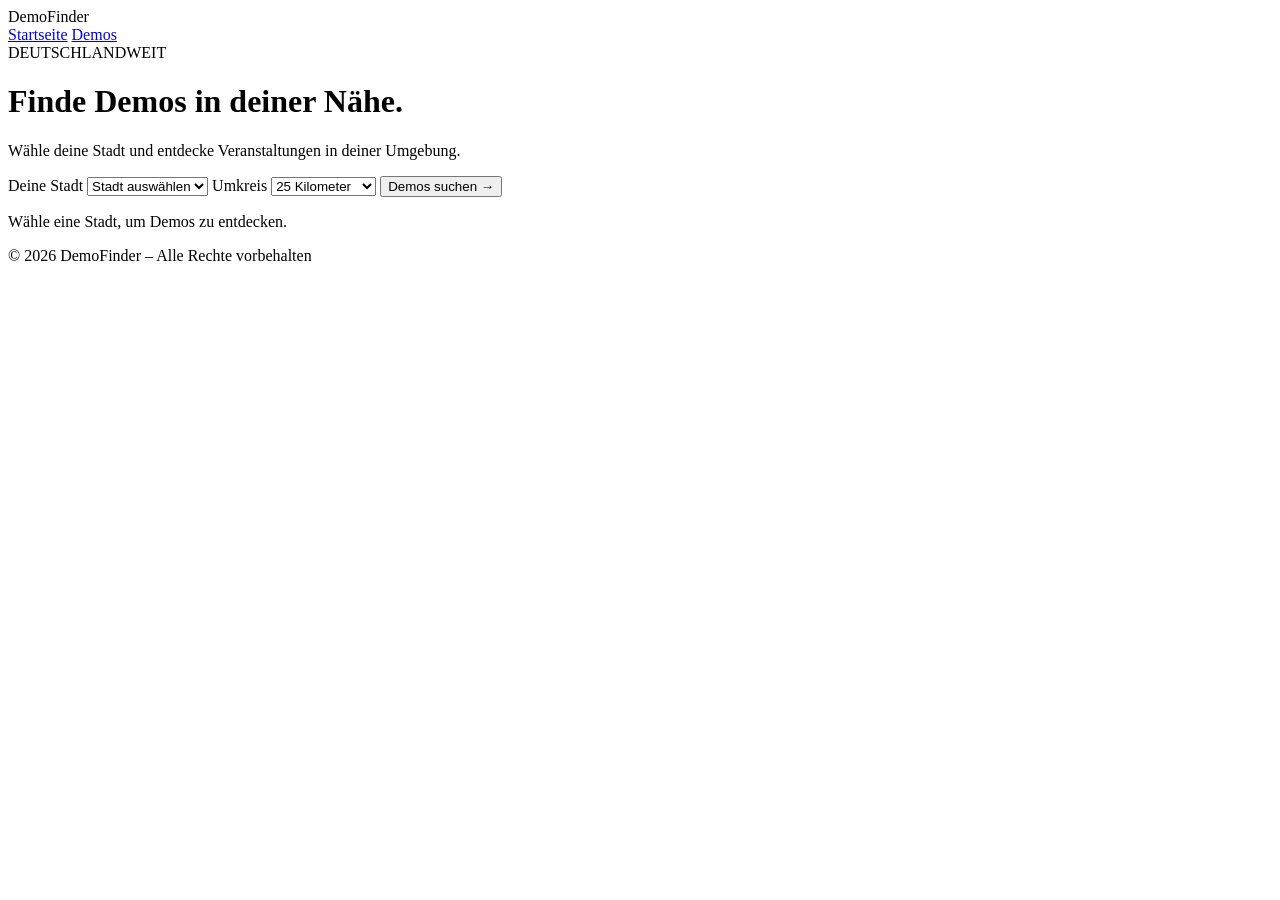
==== demos.html @ d2c50cb9 "Add initial HTML structure for demo finder" ====
<!DOCTYPE html>
<html lang="de">
<head>
    <meta charset="UTF-8">
    <meta name="viewport" content="width=device-width, initial-scale=1.0">
    <title>Demos finden – DemoFinder</title>
    <link rel="stylesheet" href="style.css">
</head>
<body>

<header>
    <div class="logo">Demo<span>Finder</span></div>
    <nav>
        <a href="index.html">Startseite</a>
        <a href="demos.html">Demos</a>
    </nav>
</header>

<main class="demo-container">

    <span class="tag">DEUTSCHLANDWEIT</span>
    <h1>Finde Demos in deiner Nähe.</h1>
    <p>Wähle deine Stadt und entdecke Veranstaltungen in deiner Umgebung.</p>

    <div class="search-box">

        <label for="city">Deine Stadt</label>

        <select id="city">
            <option value="">Stadt auswählen</option>
            <option value="Berlin">Berlin</option>
            <option value="Hamburg">Hamburg</option>
            <option value="München">München</option>
            <option value="Köln">Köln</option>
            <option value="Frankfurt">Frankfurt</option>
            <option value="Stuttgart">Stuttgart</option>
            <option value="Düsseldorf">Düsseldorf</option>
            <option value="Leipzig">Leipzig</option>
            <option value="Dresden">Dresden</option>
            <option value="Bremen">Bremen</option>
            <option value="Flensburg">Flensburg</option>
            <option value="Kiel">Kiel</option>
            <option value="Hannover">Hannover</option>
            <option value="Dortmund">Dortmund</option>
            <option value="Nürnberg">Nürnberg</option>
        </select>

        <label for="radius">Umkreis</label>

        <select id="radius">
            <option value="10">10 Kilometer</option>
            <option value="25" selected>25 Kilometer</option>
            <option value="50">50 Kilometer</option>
            <option value="100">100 Kilometer</option>
        </select>

        <button onclick="searchDemos()" class="main-button">
            Demos suchen →
        </button>

    </div>

    <div id="results">
        <p>Wähle eine Stadt, um Demos zu entdecken.</p>
    </div>

</main>

<footer>
    © 2026 DemoFinder – Alle Rechte vorbehalten
</footer>

<script src="script.js"></script>

</body>
</html>
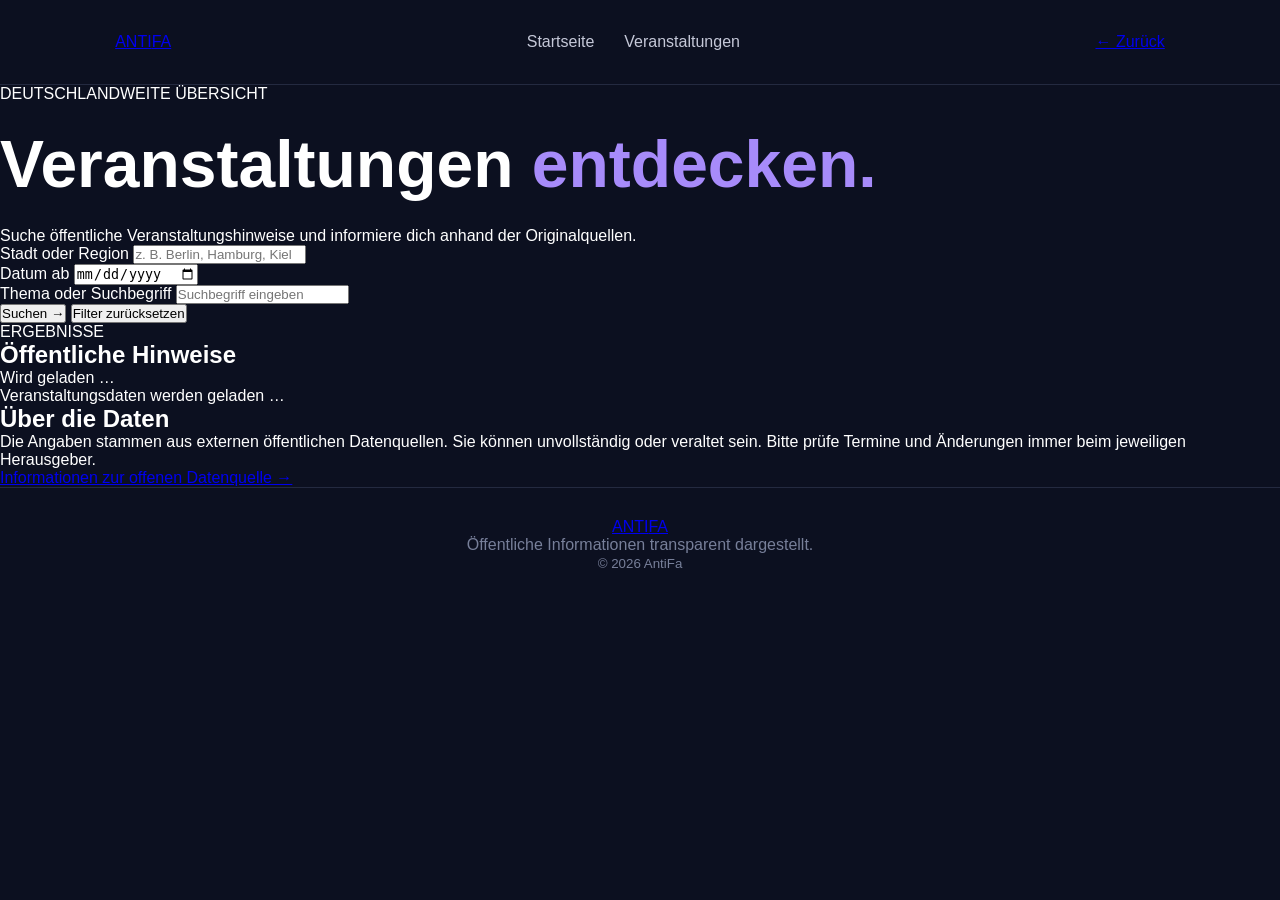
==== commit 1bcadf66: "Update demos.html for AntiFa event page" ====
--- a/demos.html
+++ b/demos.html
@@ -2,76 +2,82 @@
 <!DOCTYPE html>
 <html lang="de">
 <head>
-    <meta charset="UTF-8">
-    <meta name="viewport" content="width=device-width, initial-scale=1.0">
-    <title>Demos finden – DemoFinder</title>
-    <link rel="stylesheet" href="style.css">
+  <meta charset="UTF-8">
+  <meta name="viewport" content="width=device-width, initial-scale=1.0">
+  <meta name="theme-color" content="#090b16">
+  <title>Veranstaltungen – AntiFa</title>
+  <link rel="stylesheet" href="style.css">
 </head>
 <body>
+  <header class="navbar">
+    <a class="brand" href="index.html">ANTI<span>FA</span></a>
+    <nav>
+      <a href="index.html">Startseite</a>
+      <a class="active" href="demos.html">Veranstaltungen</a>
+    </nav>
+    <a class="nav-button" href="index.html">← Zurück</a>
+  </header>
 
-<header>
-    <div class="logo">Demo<span>Finder</span></div>
-    <nav>
-        <a href="index.html">Startseite</a>
-        <a href="demos.html">Demos</a>
-    </nav>
-</header>
-
-<main class="demo-container">
-
-    <span class="tag">DEUTSCHLANDWEIT</span>
-    <h1>Finde Demos in deiner Nähe.</h1>
-    <p>Wähle deine Stadt und entdecke Veranstaltungen in deiner Umgebung.</p>
-
-    <div class="search-box">
-
-        <label for="city">Deine Stadt</label>
-
-        <select id="city">
-            <option value="">Stadt auswählen</option>
-            <option value="Berlin">Berlin</option>
-            <option value="Hamburg">Hamburg</option>
-            <option value="München">München</option>
-            <option value="Köln">Köln</option>
-            <option value="Frankfurt">Frankfurt</option>
-            <option value="Stuttgart">Stuttgart</option>
-            <option value="Düsseldorf">Düsseldorf</option>
-            <option value="Leipzig">Leipzig</option>
-            <option value="Dresden">Dresden</option>
-            <option value="Bremen">Bremen</option>
-            <option value="Flensburg">Flensburg</option>
-            <option value="Kiel">Kiel</option>
-            <option value="Hannover">Hannover</option>
-            <option value="Dortmund">Dortmund</option>
-            <option value="Nürnberg">Nürnberg</option>
-        </select>
-
-        <label for="radius">Umkreis</label>
-
-        <select id="radius">
-            <option value="10">10 Kilometer</option>
-            <option value="25" selected>25 Kilometer</option>
-            <option value="50">50 Kilometer</option>
-            <option value="100">100 Kilometer</option>
-        </select>
-
-        <button onclick="searchDemos()" class="main-button">
-            Demos suchen →
-        </button>
-
+  <main class="events-page">
+    <div class="page-intro">
+      <span class="eyebrow">DEUTSCHLANDWEITE ÜBERSICHT</span>
+      <h1>Veranstaltungen <span>entdecken.</span></h1>
+      <p>Suche öffentliche Veranstaltungshinweise und informiere dich anhand der Originalquellen.</p>
     </div>
 
-    <div id="results">
-        <p>Wähle eine Stadt, um Demos zu entdecken.</p>
+    <section class="search-panel">
+      <div class="field">
+        <label for="city">Stadt oder Region</label>
+        <input id="city" type="text" placeholder="z. B. Berlin, Hamburg, Kiel">
+      </div>
+      <div class="field">
+        <label for="date">Datum ab</label>
+        <input id="date" type="date">
+      </div>
+      <div class="field">
+        <label for="keyword">Thema oder Suchbegriff</label>
+        <input id="keyword" type="search" placeholder="Suchbegriff eingeben">
+      </div>
+      <button class="primary-button search-button" id="searchButton">
+        Suchen →
+      </button>
+      <button class="reset-button" id="resetButton">Filter zurücksetzen</button>
+    </section>
+
+    <section class="results-heading">
+      <div>
+        <span class="eyebrow">ERGEBNISSE</span>
+        <h2>Öffentliche Hinweise</h2>
+      </div>
+      <span id="resultCount" class="result-count">Wird geladen …</span>
+    </section>
+
+    <div id="notice" class="notice" role="status">
+      Veranstaltungsdaten werden geladen …
     </div>
 
-</main>
+    <section id="eventList" class="event-grid" aria-live="polite"></section>
 
-<footer>
-    © 2026 DemoFinder – Alle Rechte vorbehalten
-</footer>
+    <section class="source-info">
+      <h2>Über die Daten</h2>
+      <p>
+        Die Angaben stammen aus externen öffentlichen Datenquellen.
+        Sie können unvollständig oder veraltet sein. Bitte prüfe
+        Termine und Änderungen immer beim jeweiligen Herausgeber.
+      </p>
+      <a href="https://demonstrations.org/de/data"
+         target="_blank" rel="noopener noreferrer">
+        Informationen zur offenen Datenquelle →
+      </a>
+    </section>
+  </main>
 
-<script src="script.js"></script>
+  <footer>
+    <a class="brand" href="index.html">ANTI<span>FA</span></a>
+    <p>Öffentliche Informationen transparent dargestellt.</p>
+    <small>© 2026 AntiFa</small>
+  </footer>
 
+  <script src="script.js"></script>
 </body>
 </html>
--- a/style.css
+++ b/style.css
@@ -0,0 +1,215 @@
+
+* {
+    margin: 0;
+    padding: 0;
+    box-sizing: border-box;
+}
+
+body {
+    font-family: Arial, sans-serif;
+    background: #0c1020;
+    color: white;
+    min-height: 100vh;
+}
+
+header {
+    height: 85px;
+    padding: 0 9%;
+    display: flex;
+    justify-content: space-between;
+    align-items: center;
+    border-bottom: 1px solid #242a40;
+}
+
+.logo {
+    font-size: 27px;
+    font-weight: bold;
+}
+
+.logo span {
+    color: #9675ff;
+}
+
+nav {
+    display: flex;
+    gap: 30px;
+}
+
+nav a {
+    color: #c5c8d8;
+    text-decoration: none;
+    transition: 0.3s;
+}
+
+nav a:hover {
+    color: #a78bfa;
+}
+
+.hero {
+    min-height: 620px;
+    display: flex;
+    align-items: center;
+    padding: 70px 12%;
+    background:
+        radial-gradient(
+            circle at 80% 50%,
+            #34215f 0%,
+            #0c1020 55%
+        );
+}
+
+.hero-content {
+    max-width: 700px;
+}
+
+.tag {
+    color: #a78bfa;
+    font-size: 12px;
+    font-weight: bold;
+    letter-spacing: 3px;
+}
+
+h1 {
+    font-size: clamp(38px, 6vw, 66px);
+    line-height: 1.12;
+    margin: 25px 0;
+}
+
+h1 span {
+    color: #a78bfa;
+}
+
+.hero p,
+.demo-container > p {
+    color: #aeb3c8;
+    font-size: 18px;
+    line-height: 1.7;
+    max-width: 570px;
+    margin-bottom: 35px;
+}
+
+.main-button {
+    display: inline-block;
+    background: linear-gradient(135deg, #8055ed, #a78bfa);
+    color: white;
+    border: none;
+    padding: 17px 30px;
+    border-radius: 10px;
+    font-size: 16px;
+    font-weight: bold;
+    text-decoration: none;
+    cursor: pointer;
+    transition: 0.3s;
+}
+
+.main-button:hover {
+    transform: translateY(-3px);
+    box-shadow: 0 8px 30px #8055ed55;
+}
+
+.info {
+    text-align: center;
+    padding: 75px 20px;
+}
+
+.info h2 {
+    font-size: 32px;
+    margin-bottom: 15px;
+}
+
+.info p {
+    color: #aeb3c8;
+}
+
+.demo-container {
+    max-width: 950px;
+    margin: auto;
+    padding: 90px 25px;
+}
+
+.demo-container h1 {
+    font-size: 45px;
+}
+
+.search-box {
+    background: #171d32;
+    border: 1px solid #303751;
+    border-radius: 18px;
+    padding: 30px;
+    display: grid;
+    gap: 15px;
+    margin-top: 35px;
+}
+
+.search-box label {
+    color: #c5c8d8;
+    font-weight: bold;
+}
+
+.search-box select {
+    width: 100%;
+    padding: 16px;
+    background: #0c1020;
+    border: 1px solid #343b55;
+    border-radius: 9px;
+    color: white;
+    font-size: 16px;
+}
+
+.search-box button {
+    margin-top: 10px;
+}
+
+#results {
+    margin-top: 40px;
+    color: #b9bfd2;
+}
+
+.demo-card {
+    background: #171d32;
+    border: 1px solid #303751;
+    border-radius: 15px;
+    padding: 25px;
+    margin-bottom: 18px;
+    transition: 0.3s;
+}
+
+.demo-card:hover {
+    border-color: #9675ff;
+    transform: translateY(-3px);
+}
+
+.demo-card h3 {
+    color: white;
+    margin-bottom: 12px;
+}
+
+.demo-card p {
+    color: #b9bfd2;
+    margin: 7px 0;
+}
+
+footer {
+    text-align: center;
+    padding: 30px;
+    color: #777f99;
+    border-top: 1px solid #242a40;
+}
+
+@media (max-width: 600px) {
+    header {
+        padding: 0 5%;
+    }
+
+    nav {
+        gap: 12px;
+    }
+
+    .hero {
+        padding: 60px 7%;
+    }
+
+    .demo-container h1 {
+        font-size: 36px;
+    }
+}
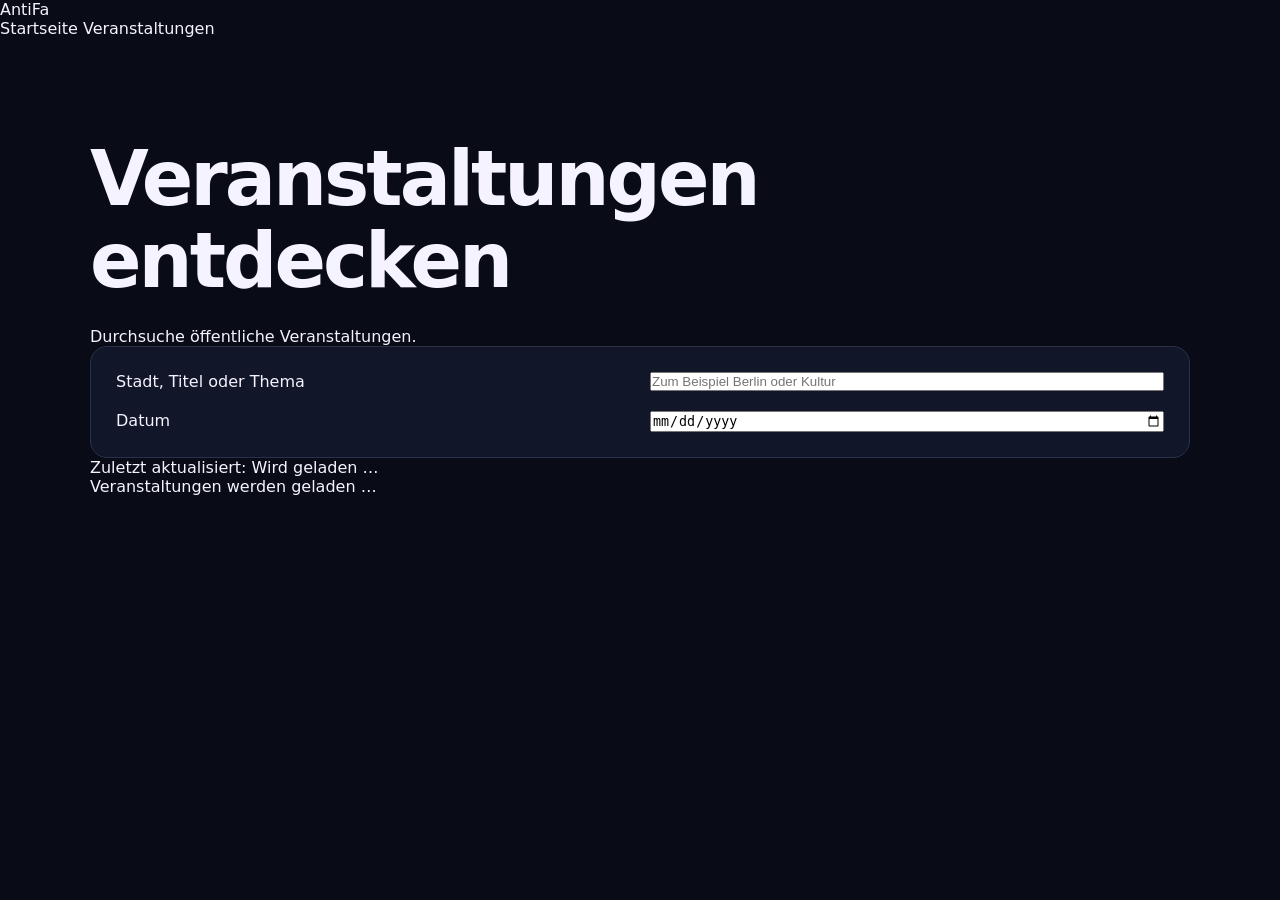
==== commit 8d355d4e: "Refactor demos.html for improved structure and content" ====
--- a/demos.html
+++ b/demos.html
@@ -4,80 +4,44 @@
 <head>
   <meta charset="UTF-8">
   <meta name="viewport" content="width=device-width, initial-scale=1.0">
-  <meta name="theme-color" content="#090b16">
-  <title>Veranstaltungen – AntiFa</title>
+  <title>AntiFa – Veranstaltungen</title>
   <link rel="stylesheet" href="style.css">
+  <script src="script.js" defer></script>
 </head>
+
 <body>
-  <header class="navbar">
-    <a class="brand" href="index.html">ANTI<span>FA</span></a>
+  <header class="site-header">
+    <a class="logo" href="index.html">AntiFa</a>
     <nav>
       <a href="index.html">Startseite</a>
-      <a class="active" href="demos.html">Veranstaltungen</a>
+      <a href="demos.html">Veranstaltungen</a>
     </nav>
-    <a class="nav-button" href="index.html">← Zurück</a>
   </header>
 
   <main class="events-page">
-    <div class="page-intro">
-      <span class="eyebrow">DEUTSCHLANDWEITE ÜBERSICHT</span>
-      <h1>Veranstaltungen <span>entdecken.</span></h1>
-      <p>Suche öffentliche Veranstaltungshinweise und informiere dich anhand der Originalquellen.</p>
-    </div>
+    <h1>Veranstaltungen entdecken</h1>
+    <p>Durchsuche öffentliche Veranstaltungen.</p>
 
     <section class="search-panel">
-      <div class="field">
-        <label for="city">Stadt oder Region</label>
-        <input id="city" type="text" placeholder="z. B. Berlin, Hamburg, Kiel">
-      </div>
-      <div class="field">
-        <label for="date">Datum ab</label>
-        <input id="date" type="date">
-      </div>
-      <div class="field">
-        <label for="keyword">Thema oder Suchbegriff</label>
-        <input id="keyword" type="search" placeholder="Suchbegriff eingeben">
-      </div>
-      <button class="primary-button search-button" id="searchButton">
-        Suchen →
-      </button>
-      <button class="reset-button" id="resetButton">Filter zurücksetzen</button>
+      <label for="search">Stadt, Titel oder Thema</label>
+      <input
+        id="search"
+        type="search"
+        placeholder="Zum Beispiel Berlin oder Kultur"
+      >
+
+      <label for="date">Datum</label>
+      <input id="date" type="date">
     </section>
 
-    <section class="results-heading">
-      <div>
-        <span class="eyebrow">ERGEBNISSE</span>
-        <h2>Öffentliche Hinweise</h2>
-      </div>
-      <span id="resultCount" class="result-count">Wird geladen …</span>
-    </section>
+    <p class="update-info">
+      Zuletzt aktualisiert:
+      <span id="last-updated">Wird geladen …</span>
+    </p>
 
-    <div id="notice" class="notice" role="status">
-      Veranstaltungsdaten werden geladen …
-    </div>
-
-    <section id="eventList" class="event-grid" aria-live="polite"></section>
-
-    <section class="source-info">
-      <h2>Über die Daten</h2>
-      <p>
-        Die Angaben stammen aus externen öffentlichen Datenquellen.
-        Sie können unvollständig oder veraltet sein. Bitte prüfe
-        Termine und Änderungen immer beim jeweiligen Herausgeber.
-      </p>
-      <a href="https://demonstrations.org/de/data"
-         target="_blank" rel="noopener noreferrer">
-        Informationen zur offenen Datenquelle →
-      </a>
+    <section id="results" aria-live="polite">
+      Veranstaltungen werden geladen …
     </section>
   </main>
-
-  <footer>
-    <a class="brand" href="index.html">ANTI<span>FA</span></a>
-    <p>Öffentliche Informationen transparent dargestellt.</p>
-    <small>© 2026 AntiFa</small>
-  </footer>
-
-  <script src="script.js"></script>
 </body>
 </html>
--- a/style.css
+++ b/style.css
@@ -1,215 +1,528 @@
+
+:root {
+  --bg: #090b16;
+  --surface: #111629;
+  --surface-light: #191f35;
+  --border: #29304a;
+  --text: #f4f3ff;
+  --muted: #a5abc1;
+  --purple: #a78bfa;
+  --purple-dark: #8055ed;
+}
 
 * {
-    margin: 0;
-    padding: 0;
-    box-sizing: border-box;
+  margin: 0;
+  padding: 0;
+  box-sizing: border-box;
+}
+
+html {
+  scroll-behavior: smooth;
 }
 
 body {
-    font-family: Arial, sans-serif;
-    background: #0c1020;
-    color: white;
-    min-height: 100vh;
-}
-
-header {
-    height: 85px;
-    padding: 0 9%;
-    display: flex;
-    justify-content: space-between;
-    align-items: center;
-    border-bottom: 1px solid #242a40;
-}
-
-.logo {
-    font-size: 27px;
-    font-weight: bold;
-}
-
-.logo span {
-    color: #9675ff;
-}
-
-nav {
-    display: flex;
-    gap: 30px;
-}
-
-nav a {
-    color: #c5c8d8;
-    text-decoration: none;
-    transition: 0.3s;
-}
-
-nav a:hover {
-    color: #a78bfa;
+  background: var(--bg);
+  color: var(--text);
+  font-family: Inter, system-ui, Arial, sans-serif;
+  min-height: 100vh;
+  overflow-x: hidden;
+}
+
+a {
+  color: inherit;
+  text-decoration: none;
+}
+
+.navbar {
+  height: 82px;
+  padding: 0 8%;
+  display: flex;
+  align-items: center;
+  justify-content: space-between;
+  border-bottom: 1px solid var(--border);
+  background: rgba(9, 11, 22, .92);
+  position: sticky;
+  top: 0;
+  z-index: 10;
+  backdrop-filter: blur(18px);
+}
+
+.brand {
+  font-size: 27px;
+  font-weight: 900;
+  letter-spacing: 2px;
+}
+
+.brand span {
+  color: var(--purple);
+}
+
+.navbar nav {
+  display: flex;
+  gap: 30px;
+}
+
+.navbar nav a {
+  color: var(--muted);
+  transition: color .25s;
+}
+
+.navbar nav a:hover,
+.navbar nav a.active {
+  color: white;
+}
+
+.nav-button {
+  border: 1px solid var(--border);
+  padding: 12px 19px;
+  border-radius: 9px;
+  transition: .25s;
+}
+
+.nav-button:hover {
+  border-color: var(--purple);
+  background: #a78bfa15;
 }
 
 .hero {
+  min-height: 690px;
+  display: flex;
+  align-items: center;
+  padding: 90px 12%;
+  position: relative;
+  overflow: hidden;
+  background:
+    radial-gradient(ellipse at 80% 45%, #4b267b50, transparent 45%),
+    linear-gradient(120deg, #090b16, #111329);
+}
+
+.hero-content {
+  max-width: 780px;
+  position: relative;
+  z-index: 2;
+  animation: appear .9s ease both;
+}
+
+.eyebrow {
+  color: var(--purple);
+  font-size: 11px;
+  font-weight: 800;
+  letter-spacing: 3px;
+}
+
+.status-dot {
+  display: inline-block;
+  width: 8px;
+  height: 8px;
+  background: #a78bfa;
+  border-radius: 50%;
+  margin-right: 8px;
+  box-shadow: 0 0 12px #a78bfa;
+}
+
+h1 {
+  font-size: clamp(43px, 7vw, 76px);
+  line-height: 1.08;
+  letter-spacing: -3px;
+  margin: 25px 0;
+}
+
+h1 span,
+.page-intro h1 span {
+  color: var(--purple);
+}
+
+.hero-content > p,
+.page-intro > p {
+  color: var(--muted);
+  line-height: 1.8;
+  font-size: 17px;
+  max-width: 620px;
+}
+
+.hero-actions {
+  display: flex;
+  gap: 15px;
+  flex-wrap: wrap;
+  margin-top: 35px;
+}
+
+.primary-button {
+  display: inline-flex;
+  align-items: center;
+  justify-content: center;
+  gap: 18px;
+  background: linear-gradient(120deg, var(--purple-dark), var(--purple));
+  color: white;
+  border: 0;
+  border-radius: 10px;
+  padding: 16px 23px;
+  font-weight: 750;
+  font-size: 14px;
+  cursor: pointer;
+  transition: transform .25s, box-shadow .25s;
+}
+
+.primary-button:hover {
+  transform: translateY(-4px);
+  box-shadow: 0 12px 35px #8055ed55;
+}
+
+.secondary-button {
+  padding: 16px 23px;
+  border: 1px solid var(--border);
+  border-radius: 10px;
+  color: var(--muted);
+  transition: .25s;
+}
+
+.secondary-button:hover {
+  color: white;
+  border-color: var(--purple);
+}
+
+.glow {
+  position: absolute;
+  width: 300px;
+  height: 300px;
+  border-radius: 50%;
+  filter: blur(100px);
+  opacity: .3;
+  animation: float 8s ease-in-out infinite alternate;
+}
+
+.glow-one {
+  background: #7543ed;
+  right: 10%;
+  top: 15%;
+}
+
+.glow-two {
+  background: #362a91;
+  right: 30%;
+  bottom: -15%;
+  animation-delay: -4s;
+}
+
+.hero-stats {
+  display: flex;
+  gap: 55px;
+  margin-top: 65px;
+  flex-wrap: wrap;
+}
+
+.hero-stats div {
+  display: grid;
+  gap: 7px;
+}
+
+.hero-stats strong {
+  font-size: 14px;
+}
+
+.hero-stats small {
+  color: var(--muted);
+}
+
+.features {
+  padding: 95px 9%;
+}
+
+.section-heading {
+  text-align: center;
+  margin-bottom: 45px;
+}
+
+.section-heading h2 {
+  font-size: 38px;
+  margin: 14px 0;
+}
+
+.section-heading p {
+  color: var(--muted);
+}
+
+.feature-grid {
+  display: grid;
+  grid-template-columns: repeat(3, 1fr);
+  gap: 20px;
+}
+
+.feature-card {
+  padding: 30px;
+  background: var(--surface);
+  border: 1px solid var(--border);
+  border-radius: 16px;
+  transition: .3s;
+}
+
+.feature-card:hover {
+  transform: translateY(-7px);
+  border-color: var(--purple);
+  background: var(--surface-light);
+}
+
+.feature-icon {
+  font-size: 32px;
+  color: var(--purple);
+  margin-bottom: 20px;
+}
+
+.feature-card h3 {
+  margin-bottom: 12px;
+}
+
+.feature-card p {
+  color: var(--muted);
+  line-height: 1.7;
+}
+
+.events-page {
+  max-width: 1150px;
+  margin: auto;
+  padding: 75px 25px;
+}
+
+.page-intro {
+  margin-bottom: 40px;
+}
+
+.page-intro h1 {
+  font-size: clamp(38px, 5vw, 58px);
+  margin: 20px 0;
+}
+
+.search-panel {
+  padding: 25px;
+  display: grid;
+  grid-template-columns: 1fr 1fr;
+  gap: 20px;
+  background: var(--surface);
+  border: 1px solid var(--border);
+  border-radius: 17px;
+}
+
+.field {
+  display: grid;
+  gap: 10px;
+}
+
+.field label {
+  font-size: 13px;
+  font-weight: 700;
+  color: #d5d6e5;
+}
+
+.field input {
+  background: var(--bg);
+  color: white;
+  border: 1px solid var(--border);
+  padding: 15px;
+  border-radius: 9px;
+  font: inherit;
+  min-width: 0;
+}
+
+.field input:focus {
+  outline: 1px solid var(--purple);
+  border-color: var(--purple);
+}
+
+.search-button {
+  align-self: end;
+}
+
+.reset-button {
+  background: transparent;
+  color: var(--muted);
+  border: 1px solid var(--border);
+  padding: 14px;
+  border-radius: 9px;
+  cursor: pointer;
+}
+
+.reset-button:hover {
+  color: white;
+  border-color: var(--purple);
+}
+
+.results-heading {
+  display: flex;
+  justify-content: space-between;
+  align-items: end;
+  gap: 15px;
+  margin: 55px 0 25px;
+}
+
+.results-heading h2 {
+  margin-top: 10px;
+  font-size: 28px;
+}
+
+.result-count {
+  color: var(--muted);
+  font-size: 13px;
+}
+
+.notice {
+  padding: 15px 18px;
+  border: 1px solid var(--border);
+  border-radius: 10px;
+  color: var(--muted);
+  margin-bottom: 25px;
+  background: #111629;
+  line-height: 1.6;
+}
+
+.event-grid {
+  display: grid;
+  grid-template-columns: repeat(2, 1fr);
+  gap: 18px;
+}
+
+.event-card {
+  padding: 23px;
+  background: var(--surface);
+  border: 1px solid var(--border);
+  border-radius: 15px;
+  animation: appear .5s ease both;
+  transition: .25s;
+}
+
+.event-card:hover {
+  border-color: var(--purple);
+  transform: translateY(-4px);
+}
+
+.event-card h3 {
+  font-size: 19px;
+  margin: 12px 0;
+}
+
+.event-meta {
+  color: var(--muted);
+  font-size: 13px;
+  line-height: 2;
+}
+
+.event-description {
+  color: #c5c9d9;
+  line-height: 1.7;
+  margin-top: 15px;
+}
+
+.source-link {
+  display: inline-block;
+  color: var(--purple);
+  font-size: 13px;
+  margin-top: 17px;
+  font-weight: 700;
+}
+
+.source-link:hover {
+  text-decoration: underline;
+}
+
+.source-info {
+  margin-top: 65px;
+  padding: 30px;
+  border: 1px solid var(--border);
+  border-radius: 15px;
+  background: var(--surface);
+}
+
+.source-info p {
+  color: var(--muted);
+  line-height: 1.7;
+  margin: 15px 0;
+}
+
+.source-info a {
+  color: var(--purple);
+}
+
+.empty-state {
+  color: var(--muted);
+  padding: 30px;
+  text-align: center;
+  border: 1px dashed var(--border);
+  border-radius: 12px;
+  grid-column: 1 / -1;
+}
+
+footer {
+  padding: 35px 8%;
+  border-top: 1px solid var(--border);
+  display: flex;
+  justify-content: space-between;
+  align-items: center;
+  gap: 20px;
+  flex-wrap: wrap;
+}
+
+footer p,
+footer small {
+  color: var(--muted);
+  font-size: 12px;
+}
+
+@keyframes appear {
+  from { opacity: 0; transform: translateY(22px); }
+  to { opacity: 1; transform: translateY(0); }
+}
+
+@keyframes float {
+  from { transform: translate(0, 0); }
+  to { transform: translate(-45px, 35px); }
+}
+
+@media (max-width: 750px) {
+  .navbar {
+    padding: 0 5%;
+    height: 70px;
+  }
+
+  .navbar nav {
+    gap: 13px;
+    font-size: 12px;
+  }
+
+  .nav-button {
+    display: none;
+  }
+
+  .hero {
+    padding: 75px 7%;
     min-height: 620px;
-    display: flex;
-    align-items: center;
-    padding: 70px 12%;
-    background:
-        radial-gradient(
-            circle at 80% 50%,
-            #34215f 0%,
-            #0c1020 55%
-        );
-}
-
-.hero-content {
-    max-width: 700px;
-}
-
-.tag {
-    color: #a78bfa;
-    font-size: 12px;
-    font-weight: bold;
-    letter-spacing: 3px;
-}
-
-h1 {
-    font-size: clamp(38px, 6vw, 66px);
-    line-height: 1.12;
-    margin: 25px 0;
-}
-
-h1 span {
-    color: #a78bfa;
-}
-
-.hero p,
-.demo-container > p {
-    color: #aeb3c8;
-    font-size: 18px;
-    line-height: 1.7;
-    max-width: 570px;
-    margin-bottom: 35px;
-}
-
-.main-button {
-    display: inline-block;
-    background: linear-gradient(135deg, #8055ed, #a78bfa);
-    color: white;
-    border: none;
-    padding: 17px 30px;
-    border-radius: 10px;
-    font-size: 16px;
-    font-weight: bold;
-    text-decoration: none;
-    cursor: pointer;
-    transition: 0.3s;
-}
-
-.main-button:hover {
-    transform: translateY(-3px);
-    box-shadow: 0 8px 30px #8055ed55;
-}
-
-.info {
+  }
+
+  .hero-stats {
+    gap: 25px;
+  }
+
+  .feature-grid,
+  .event-grid {
+    grid-template-columns: 1fr;
+  }
+
+  .features {
+    padding: 70px 6%;
+  }
+
+  .search-panel {
+    grid-template-columns: 1fr;
+  }
+
+  footer {
+    flex-direction: column;
     text-align: center;
-    padding: 75px 20px;
-}
-
-.info h2 {
-    font-size: 32px;
-    margin-bottom: 15px;
-}
-
-.info p {
-    color: #aeb3c8;
-}
-
-.demo-container {
-    max-width: 950px;
-    margin: auto;
-    padding: 90px 25px;
-}
-
-.demo-container h1 {
-    font-size: 45px;
-}
-
-.search-box {
-    background: #171d32;
-    border: 1px solid #303751;
-    border-radius: 18px;
-    padding: 30px;
-    display: grid;
-    gap: 15px;
-    margin-top: 35px;
-}
-
-.search-box label {
-    color: #c5c8d8;
-    font-weight: bold;
-}
-
-.search-box select {
-    width: 100%;
-    padding: 16px;
-    background: #0c1020;
-    border: 1px solid #343b55;
-    border-radius: 9px;
-    color: white;
-    font-size: 16px;
-}
-
-.search-box button {
-    margin-top: 10px;
-}
-
-#results {
-    margin-top: 40px;
-    color: #b9bfd2;
-}
-
-.demo-card {
-    background: #171d32;
-    border: 1px solid #303751;
-    border-radius: 15px;
-    padding: 25px;
-    margin-bottom: 18px;
-    transition: 0.3s;
-}
-
-.demo-card:hover {
-    border-color: #9675ff;
-    transform: translateY(-3px);
-}
-
-.demo-card h3 {
-    color: white;
-    margin-bottom: 12px;
-}
-
-.demo-card p {
-    color: #b9bfd2;
-    margin: 7px 0;
-}
-
-footer {
-    text-align: center;
-    padding: 30px;
-    color: #777f99;
-    border-top: 1px solid #242a40;
-}
-
-@media (max-width: 600px) {
-    header {
-        padding: 0 5%;
-    }
-
-    nav {
-        gap: 12px;
-    }
-
-    .hero {
-        padding: 60px 7%;
-    }
-
-    .demo-container h1 {
-        font-size: 36px;
-    }
-}
+  }
+}
+
+@media (prefers-reduced-motion: reduce) {
+  *, *::before, *::after {
+    animation-duration: .01ms !important;
+    transition-duration: .01ms !important;
+    scroll-behavior: auto !important;
+  }
+}
